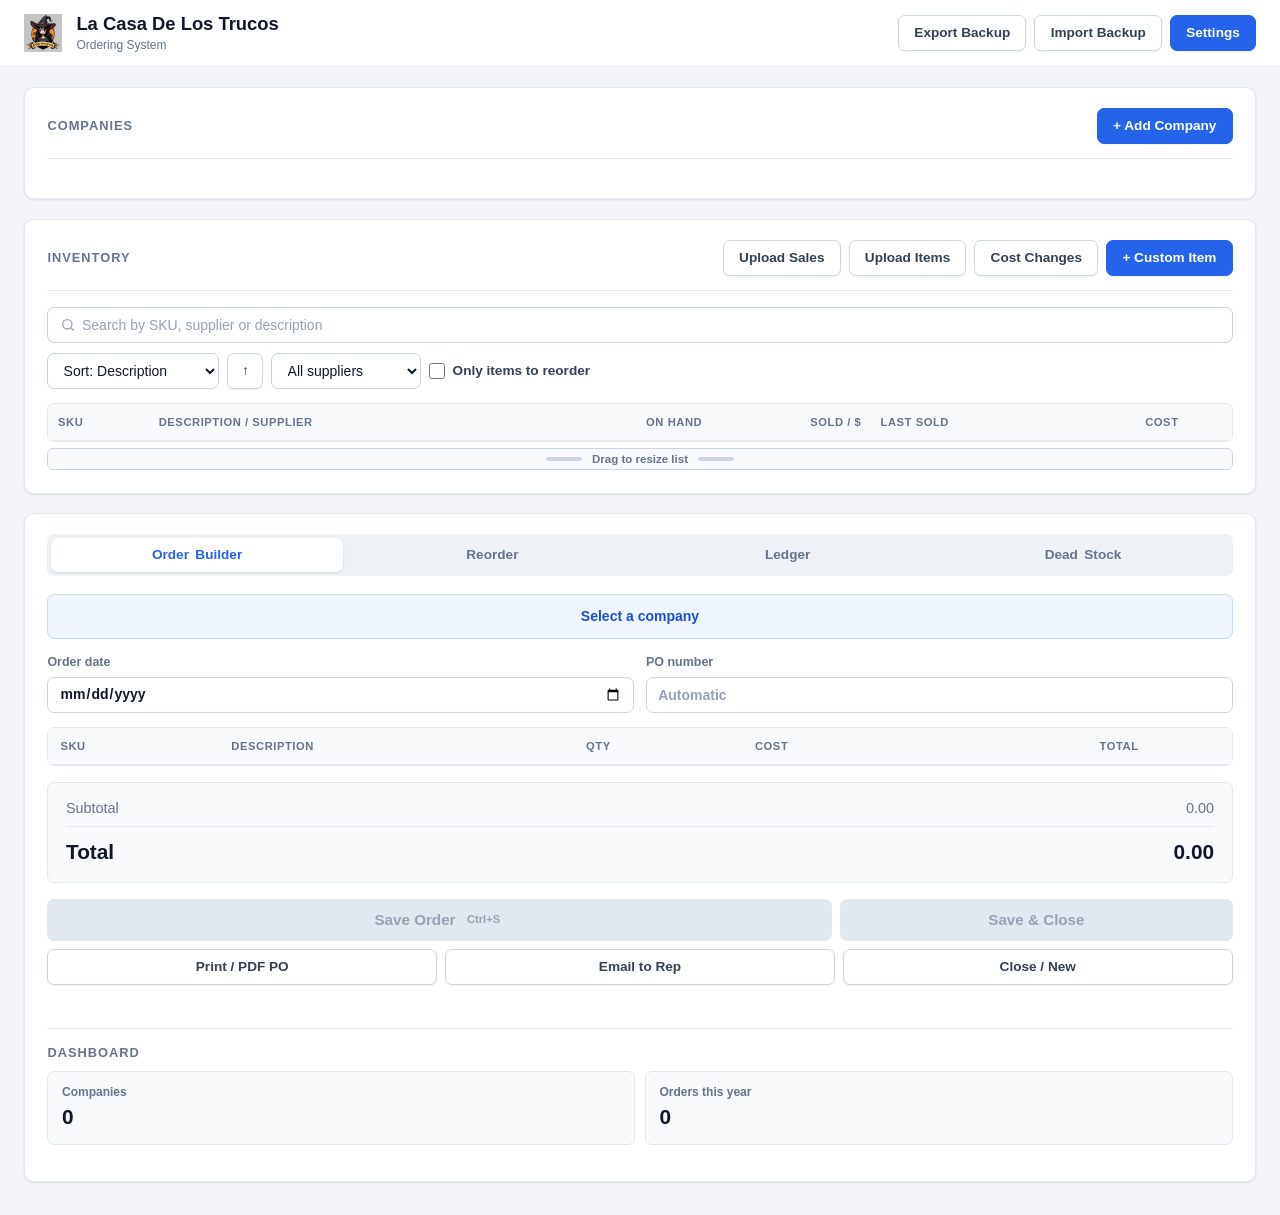
==== index.html @ 97344136 "Add files via upload" ====
<!DOCTYPE html>
<html lang="en">
<head>
    <meta charset="UTF-8">
    <meta name="viewport" content="width=device-width, initial-scale=1.0">
    <title>Ordering System · La Casa De Los Trucos</title>
    <link rel="stylesheet" href="styles.css?v=2026-11-11j">
</head>
<body>
    <div id="toast"></div>

    <header>
        <div class="header-content">
            <img src="logo.png" alt="" class="app-logo" onerror="this.style.display='none'">
            <div class="header-title">
                <h1>La Casa De Los Trucos</h1>
                <small>Ordering System</small>
            </div>
            <div class="backup-actions">
                <button onclick="exportBackup()" title="Save companies and orders to a file">Export Backup</button>
                <button onclick="document.getElementById('backup-upload').click()" title="Load a backup file from another computer">Import Backup</button>
                <button onclick="showSettingsModal()" class="btn-primary" title="Autosave, store info and data">Settings</button>
                <input type="file" id="backup-upload" accept=".json,application/json" class="hidden" onchange="handleBackupFile(event)">
            </div>
        </div>
    </header>

    <!-- Overdue / due-soon invoices -->
    <div id="invoice-alerts" class="hidden"></div>

    <main>
        <!-- ================= COMPANIES ================= -->
        <section class="panel" id="companies-panel">
            <div class="panel-header">
                <h2>Companies</h2>
                <div class="toolbar">
                    <button onclick="showCompanyModal()" class="btn-add">+ Add Company</button>
                </div>
            </div>
            <div id="companies-list"></div>
            <div id="company-details" class="hidden">
                <div id="company-info"></div>
            </div>
        </section>

        <!-- ================= INVENTORY ================= -->
        <section class="panel" id="inventory-panel">
            <div class="panel-header">
                <h2>Inventory</h2>
                <div class="toolbar">
                    <button onclick="document.getElementById('csv-upload-sales').click()" title="Load this year's sales file (2026.csv)">Upload Sales</button>
                    <button onclick="document.getElementById('csv-upload-items').click()" title="Load the full item list (items.csv)">Upload Items</button>
                    <button onclick="showCostChanges()" title="Items whose cost went up at the last Upload Items">Cost Changes</button>
                    <button onclick="showCustomItemModal()" class="btn-add">+ Custom Item</button>
                </div>
            </div>
            <input type="file" id="csv-upload-sales" accept=".csv" class="hidden" onchange="handleCSVUpload(event)">
            <input type="file" id="csv-upload-items" accept=".csv" class="hidden" onchange="handleCSVUpload(event)">

            <input type="text" id="search" placeholder="Search by SKU, supplier or description" oninput="filterItems()">
            <div class="toolbar-row">
                <select id="sort" onchange="sortItems()" title="Sort by">
                    <option value="description">Sort: Description</option>
                    <option value="supplier">Sort: Supplier</option>
                    <option value="sku">Sort: SKU</option>
                    <option value="onHand">Sort: On Hand</option>
                    <option value="qtySold">Sort: Qty Sold</option>
                    <option value="sales">Sort: Sales</option>
                    <option value="lastSold">Sort: Last Sold</option>
                    <option value="cost">Sort: Cost</option>
                    <option value="reorder">Sort: Reorder Qty</option>
                </select>
                <button onclick="toggleSort()" id="sort-btn" title="Change sort direction">↑</button>
                <select id="inv-supplier-filter" onchange="filterItems(true)" class="inline-select" title="Show one supplier only">
                    <option value="">All suppliers</option>
                </select>
                <label class="check-label">
                    <input type="checkbox" id="reorder-only" onchange="filterItems(true)">
                    Only items to reorder <span id="reorder-count"></span>
                </label>
            </div>

            <div class="scrollable-table">
                <table id="inventory-table">
                    <thead>
                        <tr>
                            <th>SKU</th>
                            <th>Description / Supplier</th>
                            <th>On Hand</th>
                            <th title="Quantity sold this year, with sales dollars below">Sold / $</th>
                            <th>Last Sold</th>
                            <th>Cost</th>
                            <th></th>
                        </tr>
                    </thead>
                    <tbody id="inventory-body"></tbody>
                </table>
            </div>
            <!-- Drag to make the item list taller or shorter -->
            <div id="inv-resizer" class="v-resizer" role="separator" aria-orientation="horizontal"
                 title="Drag to make the list taller or shorter · double-click to reset"><span class="grip"></span><span class="label">Drag to resize list</span><span class="grip"></span></div>
        </section>

        <!-- Drag this bar to make Inventory or the Order Builder wider -->
        <div id="panel-splitter" class="splitter" title="Drag to resize · double-click to reset" role="separator" aria-orientation="vertical"></div>

        <!-- ================= ORDERS ================= -->
        <section class="panel" id="order-panel">
            <div class="tabs">
                <button onclick="switchTab('builder')" class="tab active" id="tab-builder"><span class="hide-compact">Order </span>Builder</button>
                <button onclick="switchTab('reorder')" class="tab" id="tab-reorder">Reorder</button>
                <button onclick="switchTab('ledger')" class="tab" id="tab-ledger">Ledger</button>
                <button onclick="switchTab('dead')" class="tab" id="tab-dead">Dead<span class="hide-compact"> Stock</span></button>
            </div>

            <!-- Order Builder -->
            <div id="builder-content" class="tab-content">
                <div id="draft-banner" class="draft-banner hidden"></div>
                <div id="order-company">Select a company</div>
                <div class="order-meta-row">
                    <label>Order date
                        <input type="date" id="order-date">
                    </label>
                    <label>PO number
                        <input type="text" id="order-po" placeholder="Automatic">
                    </label>
                </div>
                <div class="scrollable-table">
                    <table>
                        <thead>
                            <tr>
                                <th class="sortable" data-sort="sku" onclick="sortOrderItems('sku')" title="Sort by SKU">SKU</th>
                                <th class="sortable" data-sort="description" onclick="sortOrderItems('description')" title="Sort by description">Description</th>
                                <th class="sortable" data-sort="qty" onclick="sortOrderItems('qty')" title="Sort by quantity">Qty</th>
                                <th class="sortable" data-sort="cost" onclick="sortOrderItems('cost')" title="Sort by cost">Cost</th>
                                <th class="sortable num" data-sort="lineTotal" onclick="sortOrderItems('lineTotal')" title="Sort by line total">Total</th>
                                <th></th>
                            </tr>
                        </thead>
                        <tbody id="order-body"></tbody>
                    </table>
                </div>
                <div class="totals">
                    <div>Subtotal <span id="subtotal">0.00</span></div>
                    <div class="total">Total <span id="total">0.00</span></div>
                </div>
                <div id="order-thresholds"></div>
                <div class="save-row">
                    <button onclick="saveOrder(false)" id="save-btn" disabled title="Save and keep working on this order (Ctrl+S)">Save Order <kbd>Ctrl+S</kbd></button>
                    <button onclick="saveOrder(true)" id="save-close-btn" class="btn-save-close" disabled title="Save, then clear the builder for a new order (Ctrl+Shift+S)">Save &amp; Close</button>
                </div>
                <div class="builder-actions">
                    <button onclick="printBuilderPO()">Print / PDF PO</button>
                    <button onclick="emailBuilderPO()">Email to Rep</button>
                    <button onclick="clearOrder()" title="Close this order without saving changes and start a new one">Close / New</button>
                </div>
                <div id="autosave-status" class="autosave-status"></div>
            </div>

            <!-- Reorder suggestions -->
            <div id="reorder-content" class="tab-content hidden">
                <div class="reorder-controls">
                    <label>Supplier
                        <select id="reorder-supplier" onchange="onReorderSupplierChange()"></select>
                    </label>
                    <label>Sold at least
                        <input type="number" id="reorder-min-sold" value="2" min="1" onchange="onReorderSettingsChange()">
                    </label>
                    <label>Restock to
                        <select id="reorder-plan" onchange="onReorderSettingsChange()">
                            <option value="50">50% of this year's sales</option>
                            <option value="75">75% of this year's sales</option>
                            <option value="100" selected>100% of this year's sales</option>
                            <option value="125">125% of this year's sales</option>
                            <option value="150">150% of this year's sales</option>
                        </select>
                    </label>
                </div>
                <div id="reorder-link-note" class="reorder-note"></div>
                <div id="reorder-summary" class="reorder-summary"></div>
                <div class="scrollable-table">
                    <table>
                        <thead>
                            <tr>
                                <th></th>
                                <th>SKU</th>
                                <th>Description</th>
                                <th class="num">Sold</th>
                                <th class="num">On Hand</th>
                                <th class="num">On Order</th>
                                <th>Order Qty</th>
                            </tr>
                        </thead>
                        <tbody id="reorder-body"></tbody>
                    </table>
                </div>
                <div class="tab-footer">
                    <button onclick="addReorderToOrder()" class="btn-add">Add Checked to Order</button>
                    <button onclick="reorderSelectAll(true)">Check All</button>
                    <button onclick="reorderSelectAll(false)">Uncheck All</button>
                </div>
            </div>

            <!-- Ledger -->
            <div id="ledger-content" class="tab-content hidden">
                <div class="ledger-head">
                    <h3>All Orders: <span id="ledger-total-amount">$0.00</span></h3>
                    <div class="ledger-filters">
                        <select id="ledger-status-filter" onchange="renderOrdersLedger()">
                            <option value="all">All orders</option>
                            <option value="open">Not fully received</option>
                            <option value="received">Received</option>
                        </select>
                        <select id="ledger-year-filter" onchange="renderOrdersLedger()"></select>
                    </div>
                </div>
                <div class="scrollable-table" id="orders-list"></div>
            </div>

            <!-- Dead stock -->
            <div id="dead-content" class="tab-content hidden">
                <div class="reorder-controls">
                    <label>Not sold in
                        <select id="dead-years" onchange="renderDeadStock()">
                            <option value="1">1 year or more</option>
                            <option value="2" selected>2 years or more</option>
                            <option value="3">3 years or more</option>
                            <option value="5">5 years or more</option>
                        </select>
                    </label>
                    <label>Supplier
                        <select id="dead-supplier" onchange="renderDeadStock()"><option value="">All suppliers</option></select>
                    </label>
                </div>
                <label class="check-label" style="margin-bottom:0.5rem;">
                    <input type="checkbox" id="dead-never" onchange="renderDeadStock()">
                    Include items with no sale date in the POS
                </label>
                <div id="dead-summary" class="reorder-summary"></div>
                <div class="scrollable-table">
                    <table>
                        <thead><tr><th>SKU</th><th>Description</th><th class="num">On Hand</th><th>Last Sold</th><th class="num">Cost</th><th class="num">Value</th></tr></thead>
                        <tbody id="dead-body"></tbody>
                    </table>
                </div>
                <div class="tab-footer">
                    <button onclick="downloadDeadStock()">Download Excel List</button>
                </div>
            </div>

            <!-- Dashboard -->
            <div class="stats">
                <h3>Dashboard</h3>
                <div class="stat-grid">
                    <div class="stat"><span>Companies</span><strong id="stat-companies">0</strong></div>
                    <div class="stat"><span>Orders this year</span><strong id="stat-orders">0</strong></div>
                </div>
                <div id="top-suppliers"></div>
            </div>
        </section>
    </main>

    <!-- r1 / small screens: one section at a time, chosen here -->
    <nav id="compact-nav" aria-label="Sections">
        <button data-view="companies" onclick="setCompactView('companies')">Companies</button>
        <button data-view="inventory" onclick="setCompactView('inventory')">Items</button>
        <button data-view="orders" onclick="setCompactView('orders')">Order<span id="compact-order-count"></span></button>
        <button data-view="more" onclick="showSettingsModal()">More</button>
    </nav>

    <!-- ================= POP-UP WINDOWS ================= -->

    <!-- Settings -->
    <div id="settings-modal" class="modal">
        <div class="modal-content">
            <h2>Settings</h2>
            <div class="tabs settings-tabs">
                <button class="tab active" id="stab-general" onclick="switchSettingsTab('general')">General</button>
                <button class="tab" id="stab-store" onclick="switchSettingsTab('store')">Store Info</button>
                <button class="tab" id="stab-data" onclick="switchSettingsTab('data')">Data</button>
            </div>

            <div id="spane-general" class="settings-pane">
                <div class="settings-row">
                    <div class="label">
                        <strong>Screen layout</strong>
                        <span>Compact shows one section at a time for small screens like the rabbit r1. Automatic switches by itself.</span>
                    </div>
                    <select id="set-layout">
                        <option value="auto">Automatic</option>
                        <option value="desktop">Desktop</option>
                        <option value="compact">r1 compact</option>
                    </select>
                </div>
                <div class="settings-row">
                    <div class="label">
                        <strong>Autosave open orders</strong>
                        <span>Saves a draft of the order in the Order Builder so it can be restored if the program closes.</span>
                    </div>
                    <label class="switch">
                        <input type="checkbox" id="set-autosave" onchange="onAutosaveToggle()">
                        <span class="slider"></span>
                    </label>
                </div>
                <div class="settings-row">
                    <div class="label">
                        <strong>Autosave every</strong>
                        <span>How often the draft is saved while an order is open.</span>
                    </div>
                    <select id="set-autosave-minutes">
                        <option value="1">1 minute</option>
                        <option value="2">2 minutes</option>
                        <option value="5">5 minutes</option>
                        <option value="10">10 minutes</option>
                        <option value="15">15 minutes</option>
                        <option value="30">30 minutes</option>
                    </select>
                </div>
            </div>

            <div id="spane-store" class="settings-pane hidden">
                <p class="record-meta">Printed at the top of your purchase orders.</p>
                <label class="field-label">Store name</label>
                <input type="text" id="st-name" placeholder="Store name">
                <label class="field-label">Address</label>
                <textarea id="st-address" placeholder="One line per row"></textarea>
                <div class="form-grid-2">
                    <div>
                        <label class="field-label">Phone</label>
                        <input type="tel" id="st-phone">
                    </div>
                    <div>
                        <label class="field-label">Email</label>
                        <input type="email" id="st-email">
                    </div>
                </div>
                <label class="field-label">Website</label>
                <input type="text" id="st-website" placeholder="www.example.com">
                <div class="form-grid-2">
                    <div>
                        <label class="field-label">Ordering group</label>
                        <input type="text" id="st-orderingGroup" placeholder="Buying group / member #">
                    </div>
                    <div>
                        <label class="field-label">Tax ID</label>
                        <input type="text" id="st-taxId" placeholder="Resale / EIN number">
                    </div>
                </div>
                <label class="field-label">Memo line</label>
                <textarea id="st-memo" placeholder="Printed at the bottom of every PO, e.g. shipping or billing instructions"></textarea>
                <label class="field-label">Ship-to address (if different)</label>
                <textarea id="st-shipTo" placeholder="Leave empty to use the address above"></textarea>
            </div>

            <div id="spane-data" class="settings-pane hidden">
                <div class="settings-row">
                    <div class="label">
                        <strong>Backup</strong>
                        <span>Move companies and orders to another computer, or keep a safe copy.</span>
                    </div>
                    <div style="display:flex;gap:0.5rem;">
                        <button onclick="exportBackup()">Export</button>
                        <button onclick="document.getElementById('backup-upload').click()">Import</button>
                    </div>
                </div>
                <div class="settings-row">
                    <div class="label">
                        <strong>Load backup from website</strong>
                        <span>Reads backup.json from the same folder as this page. Useful on the r1, which can't pick files.</span>
                    </div>
                    <button onclick="loadBackupFromSite()">Load</button>
                </div>
                <div class="danger-zone">
                    <div class="settings-row">
                        <div class="label">
                            <strong>Reset inventory</strong>
                            <span>Deletes all items so you can load fresh files. Companies and orders are kept.</span>
                        </div>
                        <button onclick="closeModal('settings-modal'); clearInventory();" class="btn-danger">Reset Inventory</button>
                    </div>
                </div>
            </div>

            <div class="modal-footer">
                <button onclick="closeModal('settings-modal')">Cancel</button>
                <button onclick="saveSettings()" class="btn-add">Save Settings</button>
            </div>
        </div>
    </div>

    <!-- Company -->
    <div id="company-modal" class="modal">
        <div class="modal-content">
            <h2>Company</h2>
            <div class="form-grid-2">
                <div>
                    <label class="field-label">Company name *</label>
                    <input type="text" id="c-name" required>
                </div>
                <div>
                    <label class="field-label">Customer number *</label>
                    <input type="text" id="c-number" required>
                </div>
            </div>
            <label class="field-label">Address</label>
            <input type="text" id="c-address">
            <div class="form-grid-2">
                <div>
                    <label class="field-label">Representative</label>
                    <input type="text" id="c-rep">
                </div>
                <div>
                    <label class="field-label">Phone</label>
                    <input type="tel" id="c-phone">
                </div>
            </div>
            <label class="field-label">Email</label>
            <input type="email" id="c-email">
            <label class="field-label">Notes</label>
            <textarea id="c-notes"></textarea>
            <div class="form-grid">
                <label>Payment terms
                    <select id="c-terms" onchange="onTermsSelectChange()">
                        <option value="">Not set</option>
                        <option value="0">Due on receipt</option>
                        <option value="10">Net 10</option>
                        <option value="15">Net 15</option>
                        <option value="30">Net 30</option>
                        <option value="45">Net 45</option>
                        <option value="60">Net 60</option>
                        <option value="90">Net 90</option>
                        <option value="custom">Other (days)</option>
                    </select>
                    <input type="number" id="c-terms-custom" class="hidden" min="0" placeholder="Days">
                </label>
                <label>Minimum order ($)
                    <input type="number" id="c-min-order" min="0" step="0.01" placeholder="None">
                </label>
                <label>Free shipping at ($)
                    <input type="number" id="c-free-freight" min="0" step="0.01" placeholder="None">
                </label>
            </div>
            <div class="modal-footer">
                <button onclick="closeModal('company-modal')">Cancel</button>
                <button onclick="saveCompany()" class="btn-add">Save Company</button>
            </div>
        </div>
    </div>

    <!-- Add item to order -->
    <div id="item-modal" class="modal">
        <div class="modal-content small">
            <h2>Add to Order</h2>
            <div id="item-info"></div>
            <label class="field-label">Quantity</label>
            <input type="number" id="item-qty" value="1" min="1"
                   oninput="updateItemModalButtons()"
                   onkeydown="if (event.key === 'Enter') { event.preventDefault(); addItemToOrder('add'); }">
            <div id="item-pack-hint" class="field-hint pack-warn hidden"></div>
            <div class="modal-footer">
                <button onclick="closeModal('item-modal')">Cancel</button>
                <button onclick="addItemToOrder('set')" id="item-set-btn" class="hidden">Change qty</button>
                <button onclick="addItemToOrder('add')" id="item-add-btn" class="btn-add">Add</button>
            </div>
        </div>
    </div>

    <!-- Custom / edit item -->
    <div id="custom-modal" class="modal">
        <div class="modal-content">
            <h2>Custom Item</h2>
            <div class="form-grid-2">
                <div>
                    <label class="field-label">SKU *</label>
                    <input type="text" id="ci-sku" required>
                </div>
                <div>
                    <label class="field-label">Supplier *</label>
                    <input type="text" id="ci-supplier" required>
                </div>
            </div>
            <label class="field-label">Description *</label>
            <input type="text" id="ci-desc" required>
            <div class="form-grid">
                <label>On hand
                    <input type="number" id="ci-onhand" value="0">
                </label>
                <label>Cost *
                    <input type="number" id="ci-cost" step="0.01" required>
                </label>
                <label>Last sold
                    <input type="date" id="ci-date">
                </label>
            </div>
            <div class="modal-footer">
                <button onclick="closeModal('custom-modal')">Cancel</button>
                <button onclick="saveCustomItem()" class="btn-add">Save Item</button>
            </div>
        </div>
    </div>

    <!-- External order -->
    <div id="external-order-modal" class="modal">
        <div class="modal-content small">
            <h2 id="external-order-modal-title">Add External Order</h2>
            <label class="field-label">Order date *</label>
            <input type="date" id="eo-date" required>
            <label class="field-label">PO number *</label>
            <input type="text" id="eo-po" required>
            <label class="field-label">Amount *</label>
            <input type="number" id="eo-amount" step="0.01" required>
            <div class="modal-footer">
                <button onclick="closeModal('external-order-modal')">Cancel</button>
                <button onclick="saveExternalOrder()" class="btn-add">Save</button>
            </div>
        </div>
    </div>

    <!-- Invoice -->
    <div id="invoice-modal" class="modal">
        <div class="modal-content small">
            <h2 id="invoice-modal-title">Add Invoice</h2>
            <label class="field-label">Invoice number *</label>
            <input type="text" id="inv-number" required>
            <label class="field-label">Amount *</label>
            <input type="number" id="inv-amount" step="0.01" required>
            <label class="field-label">Due date</label>
            <input type="date" id="inv-due-date">
            <div id="inv-terms-hint" class="field-hint hidden"></div>
            <label class="field-label">Status</label>
            <select id="inv-status" onchange="onInvoiceStatusChange()">
                <option value="Outstanding">Outstanding</option>
                <option value="Paid">Paid</option>
            </select>
            <div class="form-grid-2">
                <div>
                    <label class="field-label">Date paid</label>
                    <input type="date" id="inv-paid-date" disabled>
                </div>
                <div>
                    <label class="field-label">Payment method</label>
                    <input type="text" id="inv-payment-method" placeholder="Check / Card / ACH" disabled>
                </div>
            </div>
            <div class="modal-footer">
                <button onclick="closeModal('invoice-modal')">Cancel</button>
                <button onclick="saveInvoice()" class="btn-add">Save Invoice</button>
            </div>
        </div>
    </div>

    <!-- Discrepancy -->
    <div id="discrepancy-modal" class="modal">
        <div class="modal-content small">
            <h2 id="discrepancy-modal-title">Add Discrepancy</h2>
            <label class="field-label">What was wrong? *</label>
            <textarea id="disc-desc"></textarea>
            <label class="field-label">Date</label>
            <input type="date" id="disc-date">
            <div class="modal-footer">
                <button onclick="closeModal('discrepancy-modal')">Cancel</button>
                <button onclick="saveDiscrepancy()" class="btn-add">Save</button>
            </div>
        </div>
    </div>

    <!-- Credit memo -->
    <div id="credit-modal" class="modal">
        <div class="modal-content small">
            <h2 id="credit-modal-title">Add Credit Memo</h2>
            <label class="field-label">Description *</label>
            <input type="text" id="cred-desc" required>
            <label class="field-label">Amount *</label>
            <input type="number" id="cred-amount" step="0.01" required>
            <label class="field-label">Date</label>
            <input type="date" id="cred-date">
            <div class="modal-footer">
                <button onclick="closeModal('credit-modal')">Cancel</button>
                <button onclick="saveCredit()" class="btn-add">Save</button>
            </div>
        </div>
    </div>

    <!-- Cost changes -->
    <div id="cost-modal" class="modal">
        <div class="modal-content wide">
            <h2>Cost Increases</h2>
            <div id="cost-summary" class="record-meta"></div>
            <div class="scrollable-table" style="max-height:420px;">
                <table>
                    <thead><tr><th>SKU</th><th>Description</th><th class="num">Old Cost</th><th class="num">New Cost</th><th class="num">Change</th></tr></thead>
                    <tbody id="cost-body"></tbody>
                </table>
            </div>
            <div class="modal-footer">
                <button onclick="downloadCostChanges()" class="footer-left">Download Excel List</button>
                <button onclick="closeModal('cost-modal')" class="btn-add">Close</button>
            </div>
        </div>
    </div>

    <!-- Receive order -->
    <div id="receive-modal" class="modal">
        <div class="modal-content wide">
            <h2>Receive Order</h2>
            <div id="receive-title" class="record-meta"></div>
            <p class="record-meta">Enter how many of each item arrived. Missing or extra items can be recorded as a discrepancy for this company.</p>
            <div class="scrollable-table" style="max-height:350px;">
                <table>
                    <thead><tr><th>SKU</th><th>Description</th><th class="num">Ordered</th><th>Received</th></tr></thead>
                    <tbody id="receive-body"></tbody>
                </table>
            </div>
            <label class="check-label" style="margin-top:0.6rem;">
                <input type="checkbox" id="receive-discrepancy" checked>
                Record missing or extra items as a discrepancy
            </label>
            <div class="modal-footer">
                <button onclick="receiveAllArrived()" class="footer-left">Everything Arrived</button>
                <button onclick="closeModal('receive-modal')">Cancel</button>
                <button onclick="saveReceiving()" class="btn-add">Save</button>
            </div>
        </div>
    </div>

    <!-- Import backup -->
    <div id="backup-modal" class="modal">
        <div class="modal-content">
            <h2>Import Backup</h2>
            <div id="backup-info" class="record-meta"></div>
            <p class="record-meta"><strong>Merge</strong> adds the companies, orders and invoices from the backup that this computer doesn't have yet. Nothing here is deleted.</p>
            <p class="record-meta"><strong>Replace</strong> deletes this computer's companies and orders and makes it an exact copy of the backup.</p>
            <div class="modal-footer">
                <button onclick="closeModal('backup-modal')" class="footer-left">Cancel</button>
                <button onclick="importBackup('replace')" class="btn-danger">Replace</button>
                <button onclick="importBackup('merge')" class="btn-add">Merge</button>
            </div>
        </div>
    </div>

    <script src="xlsx.full.min.js"></script>
    <script src="app.js?v=2026-11-11j"></script>
</body>
</html>
---- styles.css ----
/* =====================================================================
   La Casa De Los Trucos Ordering System
   One design system: every button, field, card and table uses the
   same sizes, colors and spacing defined here.
   ===================================================================== */

:root {
    /* Brand + status colors */
    --primary: #2563eb;
    --primary-dark: #1d4ed8;
    --primary-soft: #eff6ff;
    --primary-line: #bfdbfe;
    --success: #059669;
    --success-soft: #ecfdf5;
    --success-line: #a7f3d0;
    --warning: #b45309;
    --warning-soft: #fffbeb;
    --warning-line: #fcd34d;
    --danger: #dc2626;
    --danger-soft: #fef2f2;
    --danger-line: #fca5a5;

    /* Neutrals */
    --background: #f3f5f8;
    --surface: #ffffff;
    --surface-alt: #f8fafc;
    --border: #e2e8f0;
    --border-strong: #cbd5e1;
    --text-main: #0f172a;
    --text-body: #334155;
    --text-muted: #64748b;

    /* Sizes */
    --control-h: 36px;        /* every button, input and select */
    --control-h-sm: 28px;     /* small buttons inside lists and tables */
    --radius: 10px;
    --radius-sm: 7px;
    --gap: 1.25rem;
    --page-max: 2400px;       /* big monitors use their full width */

    --shadow-sm: 0 1px 2px rgba(15, 23, 42, 0.06);
    --shadow: 0 1px 3px rgba(15, 23, 42, 0.08), 0 1px 2px rgba(15, 23, 42, 0.04);
    --shadow-lg: 0 20px 40px -12px rgba(15, 23, 42, 0.35);
    --focus: 0 0 0 3px rgba(37, 99, 235, 0.18);
}

* { margin: 0; padding: 0; box-sizing: border-box; }

body {
    font-family: -apple-system, BlinkMacSystemFont, 'Segoe UI', Roboto, 'Helvetica Neue', Arial, sans-serif;
    font-size: 14px;
    line-height: 1.5;
    background: var(--background);
    color: var(--text-body);
    -webkit-font-smoothing: antialiased;
}

h1, h2, h3, h4 { color: var(--text-main); line-height: 1.3; }
h1 { font-size: 1.15rem; font-weight: 700; }
h2 { font-size: 0.8rem; font-weight: 700; text-transform: uppercase; letter-spacing: 0.08em; color: var(--text-muted); }
h3 { font-size: 1rem; font-weight: 650; }
h4 { font-size: 0.9rem; font-weight: 650; }
a { color: var(--primary); }

/* =====================================================================
   HEADER
   ===================================================================== */
header {
    background: var(--surface);
    border-bottom: 1px solid var(--border);
    position: sticky;
    top: 0;
    z-index: 100;
}
.header-content {
    display: flex;
    align-items: center;
    gap: 0.9rem;
    max-width: var(--page-max);
    margin: 0 auto;
    padding: 0.75rem 1.5rem;
}
.app-logo { height: 38px; width: auto; }
.header-title { display: flex; flex-direction: column; }
.header-title small { font-size: 0.75rem; color: var(--text-muted); font-weight: 500; }
.backup-actions { margin-left: auto; display: flex; gap: 0.5rem; flex-wrap: wrap; justify-content: flex-end; }

/* =====================================================================
   PAGE LAYOUT
   ===================================================================== */
main {
    display: grid;
    grid-template-columns: minmax(0, 1fr);
    gap: var(--gap);
    padding: var(--gap) 1.5rem 2rem;
    max-width: var(--page-max);
    margin: 0 auto;
}
/* Drag handle between Inventory and Orders (only when they sit side by side) */
.splitter { display: none; }
@media (min-width: 1360px) {
    /* minmax(0, ...) stops wide tables from pushing the page off-screen.
       The middle column is the drag handle, which also replaces the gap. */
    main {
        grid-template-columns: minmax(0, var(--inv-col, 52fr)) 14px minmax(0, var(--ord-col, 48fr));
        column-gap: 0;
    }
    #companies-panel { grid-column: 1 / -1; }
    .splitter {
        display: block;
        position: relative;
        cursor: col-resize;
        touch-action: none;
    }
    .splitter::before {
        content: '';
        position: absolute;
        top: 0; bottom: 0; left: 50%;
        width: 4px;
        transform: translateX(-50%);
        border-radius: 99px;
        background: transparent;
        transition: background-color 0.15s;
    }
    .splitter::after {
        content: '';
        position: absolute;
        top: 80px; left: 50%;
        width: 4px; height: 44px;
        transform: translateX(-50%);
        border-radius: 99px;
        background: var(--border-strong);
    }
    .splitter:hover::before, body.resizing .splitter::before { background: var(--primary-line); }
    .splitter:hover::after, body.resizing .splitter::after { background: var(--primary); }
    body.resizing { cursor: col-resize; user-select: none; }
}

/* =====================================================================
   PANELS (cards)
   ===================================================================== */
.panel {
    background: var(--surface);
    border: 1px solid var(--border);
    border-radius: var(--radius);
    box-shadow: var(--shadow);
    padding: 1.25rem 1.4rem 1.4rem;
    min-width: 0;
}
.panel-header {
    display: flex;
    align-items: center;
    justify-content: space-between;
    flex-wrap: wrap;
    gap: 0.75rem 1rem;
    margin-bottom: 1rem;
    padding-bottom: 0.9rem;
    border-bottom: 1px solid var(--border);
}
/* The button group moves below the title as one block when space runs out */
.toolbar {
    display: flex;
    flex-wrap: wrap;
    gap: 0.5rem;
    justify-content: flex-end;
    flex: 1 1 auto;
}
/* In a narrow panel the buttons share the row evenly instead of wrapping unevenly */
@container (max-width: 520px) {
    .toolbar { justify-content: stretch; }
    .toolbar > button { flex: 1 1 calc(50% - 0.5rem); }
}
.panel { container-type: inline-size; }
.toolbar-row {
    display: flex;
    flex-wrap: wrap;
    align-items: center;
    gap: 0.5rem;
    margin-bottom: 0.9rem;
}
.toolbar-row > * { margin: 0; }

/* =====================================================================
   BUTTONS: one height, one radius, five looks
   ===================================================================== */
button {
    height: var(--control-h);
    padding: 0 0.95rem;
    border-radius: var(--radius-sm);
    font: inherit;
    font-size: 0.85rem;
    font-weight: 600;
    line-height: 1;
    white-space: nowrap;
    cursor: pointer;
    display: inline-flex;
    align-items: center;
    justify-content: center;
    gap: 0.4rem;
    transition: background-color 0.15s, border-color 0.15s, color 0.15s, box-shadow 0.15s;
    /* Default look = secondary (white with a border) */
    background: var(--surface);
    color: var(--text-body);
    border: 1px solid var(--border-strong);
    box-shadow: var(--shadow-sm);
}
button:hover { background: var(--surface-alt); border-color: #94a3b8; color: var(--text-main); }
button:focus-visible { outline: none; box-shadow: var(--focus); }
button:disabled, button:disabled:hover {
    background: #e2e8f0; color: #94a3b8; border-color: #e2e8f0; cursor: not-allowed; box-shadow: none;
}
button svg { width: 15px; height: 15px; flex: none; }

/* Primary: the main action */
.btn-add, .btn-primary, #save-btn {
    background: var(--primary);
    border-color: var(--primary);
    color: #fff;
}
.btn-add:hover, .btn-primary:hover, #save-btn:hover:not(:disabled) {
    background: var(--primary-dark);
    border-color: var(--primary-dark);
    color: #fff;
}

/* Secondary looks (kept as separate names so older code keeps working) */
.btn-close, .btn-secondary, .btn-export, .btn-edit, .btn-receive { /* uses the default look */ }
.btn-edit { color: var(--primary); }
.btn-receive { color: #0f766e; }
.btn-export { color: var(--success); }

/* Danger: delete / reset */
.btn-delete, .btn-danger {
    color: var(--danger);
    border-color: var(--danger-line);
}
.btn-delete:hover, .btn-danger:hover {
    background: var(--danger-soft);
    border-color: var(--danger);
    color: var(--danger);
}
.btn-danger-solid { background: var(--danger); border-color: var(--danger); color: #fff; }
.btn-danger-solid:hover { background: #b91c1c; border-color: #b91c1c; color: #fff; }

/* Small buttons inside lists, cards and table rows */
.record-actions button,
.order-actions button,
.company-actions button,
.alert-actions button,
.draft-actions button,
.row-actions button,
.section-head button,
td button,
.btn-sm {
    height: var(--control-h-sm);
    padding: 0 0.65rem;
    font-size: 0.78rem;
    border-radius: 6px;
}
.btn-icon { width: var(--control-h-sm); padding: 0 !important; }

/* =====================================================================
   FORM FIELDS: same height as the buttons
   ===================================================================== */
input, select, textarea {
    width: 100%;
    height: var(--control-h);
    padding: 0 0.7rem;
    border: 1px solid var(--border-strong);
    border-radius: var(--radius-sm);
    background: var(--surface);
    color: var(--text-main);
    font: inherit;
    font-size: 0.875rem;
    margin-bottom: 0.75rem;
    transition: border-color 0.15s, box-shadow 0.15s;
}
textarea { height: auto; min-height: 76px; padding: 0.55rem 0.7rem; resize: vertical; }
select { padding-right: 1.8rem; cursor: pointer; }
input:focus, select:focus, textarea:focus { outline: none; border-color: var(--primary); box-shadow: var(--focus); }
input:disabled, select:disabled, textarea:disabled { background: var(--surface-alt); color: var(--text-muted); }
input[type="checkbox"] { width: 16px; height: 16px; margin: 0; accent-color: var(--primary); cursor: pointer; box-shadow: none; }
input::placeholder, textarea::placeholder { color: #94a3b8; }

.inline-select, #sort { width: auto; min-width: 150px; max-width: 240px; margin: 0; }
#search { margin-bottom: 0.6rem; padding-left: 2.1rem;
    background: var(--surface) url("data:image/svg+xml,%3Csvg xmlns='http://www.w3.org/2000/svg' width='16' height='16' fill='none' stroke='%2394a3b8' stroke-width='2' stroke-linecap='round' viewBox='0 0 24 24'%3E%3Ccircle cx='11' cy='11' r='7'/%3E%3Cpath d='m20 20-3.5-3.5'/%3E%3C/svg%3E") no-repeat 0.7rem center; }
#sort-btn { width: var(--control-h); padding: 0; }

.field-label, .form-grid label, .reorder-controls label, .settings-field > label {
    display: block;
    font-size: 0.78rem;
    font-weight: 600;
    color: var(--text-muted);
}
.form-grid input, .form-grid select, .reorder-controls input, .reorder-controls select { margin-top: 0.3rem; }
.form-grid { display: grid; grid-template-columns: repeat(auto-fit, minmax(150px, 1fr)); gap: 0 0.75rem; }
.form-grid-2 { display: grid; grid-template-columns: 1fr 1fr; gap: 0 0.75rem; }
.field-hint { font-size: 0.78rem; color: var(--text-muted); margin: -0.45rem 0 0.75rem; }
.check-label, .reorder-only-label {
    display: inline-flex;
    align-items: center;
    gap: 0.45rem;
    font-size: 0.85rem;
    font-weight: 600;
    color: var(--text-body);
    cursor: pointer;
    height: var(--control-h);
    margin: 0;
}
#reorder-count { color: var(--text-muted); font-weight: 500; }

/* =====================================================================
   TABLES
   ===================================================================== */
.scrollable-table {
    overflow: auto;
    max-height: 460px;
    border: 1px solid var(--border);
    border-radius: var(--radius-sm);
    background: var(--surface);
}
table { width: 100%; border-collapse: collapse; font-size: 0.84rem; }
thead th {
    position: sticky;
    top: 0;
    z-index: 2;
    background: var(--surface-alt);
    padding: 0.6rem 0.75rem;
    text-align: left;
    font-size: 0.7rem;
    font-weight: 700;
    letter-spacing: 0.05em;
    text-transform: uppercase;
    color: var(--text-muted);
    border-bottom: 1px solid var(--border);
    white-space: nowrap;
}
td { padding: 0.6rem 0.75rem; border-bottom: 1px solid var(--border); color: var(--text-body); vertical-align: middle; }
tbody tr:last-child td { border-bottom: none; }
tbody tr:hover td { background: #f8fafc; cursor: pointer; }
td input[type="number"], td input[type="text"] { height: var(--control-h-sm); margin: 0; padding: 0 0.5rem; width: 76px; }
.r, td.num, th.num { text-align: right; font-variant-numeric: tabular-nums; }
.sub { display: block; font-size: 0.74rem; color: var(--text-muted); font-weight: 400; margin-top: 1px; }
.row-actions { display: flex; gap: 0.3rem; justify-content: flex-end; }

/* Inventory: numbers line up on the right */
#inventory-table td:nth-child(3), #inventory-table td:nth-child(4), #inventory-table td:nth-child(6),
#inventory-table th:nth-child(3), #inventory-table th:nth-child(4), #inventory-table th:nth-child(6) { text-align: right; font-variant-numeric: tabular-nums; white-space: nowrap; }
#inventory-table td:nth-child(5) { white-space: nowrap; }
#inventory-table td:last-child { padding-left: 0.3rem; padding-right: 0.5rem; }
#inventory-table td:nth-child(1) { font-variant-numeric: tabular-nums; color: var(--text-muted); font-size: 0.8rem; }
#inventory-table td:nth-child(2) { min-width: 110px; }
#inventory-table td:nth-child(1) { word-break: break-all; min-width: 96px; }
@media (min-width: 1700px) { #inventory-table td:nth-child(1) { word-break: normal; white-space: nowrap; } }
.btn-icon svg { width: 14px; height: 14px; }
#inventory-table td, #inventory-table th { padding-left: 0.6rem; padding-right: 0.6rem; }
.inventory-more td { background: var(--surface-alt) !important; text-align: center; color: var(--text-muted); cursor: default; }

/* Inventory list: starts taller on big monitors, and can be dragged taller/shorter */
#inventory-panel .scrollable-table { max-height: var(--inv-table-h, max(460px, calc(100vh - 330px))); }
.v-resizer {
    height: 22px;
    margin-top: 6px;
    display: flex; align-items: center; justify-content: center; gap: 0.6rem;
    cursor: row-resize;
    touch-action: none;
    user-select: none;
    background: var(--surface-alt);
    border: 1px solid var(--border-strong);
    border-radius: 6px;
    color: var(--text-muted);
    font-size: 0.72rem;
    font-weight: 600;
    transition: background-color 0.15s, border-color 0.15s, color 0.15s;
}
.v-resizer .grip { width: 36px; height: 4px; border-radius: 99px; background: var(--border-strong); transition: background-color 0.15s; }
.v-resizer:hover, body.resizing-v .v-resizer { background: var(--primary-soft); border-color: var(--primary); color: var(--primary); }
.v-resizer:hover .grip, body.resizing-v .v-resizer .grip { background: var(--primary); }
body.resizing-v { cursor: row-resize; user-select: none; }
body.compact .v-resizer { display: none; }
body.compact #inventory-panel .scrollable-table { max-height: none; }

/* Order builder: click a heading to sort */
th.sortable { cursor: pointer; user-select: none; }
th.sortable:hover { color: var(--primary); }
th.sortable.sorted { color: var(--primary); }
th.sortable::after { content: attr(data-arrow); margin-left: 4px; font-size: 0.6rem; }
th.sortable:not(.sorted):hover::after { content: '⇅'; opacity: 0.5; }

/* Order builder table: taller list so more lines show */
#builder-content .scrollable-table { max-height: max(460px, 58vh); }
#order-body td:nth-child(5) { text-align: right; font-weight: 600; font-variant-numeric: tabular-nums; }

/* Tags shown in tables */
.reorder-flag, .in-order-tag:not(:empty), .status-badge, .pill {
    display: inline-block;
    padding: 1px 8px;
    border-radius: 999px;
    font-size: 0.7rem;
    font-weight: 700;
    white-space: nowrap;
    vertical-align: 1px;
    margin-left: 0.35rem;
}
.reorder-flag { background: #fef3c7; color: #92400e; }
.reorder-flag.check { background: #fee2e2; color: #991b1b; }
.in-order-tag:not(:empty) { background: #dbeafe; color: #1e40af; }
.status-badge.placed { background: #fef3c7; color: #92400e; }
.status-badge.partial { background: #ffedd5; color: #9a3412; }
.status-badge.received { background: #d1fae5; color: #065f46; }
mark.search-hit { background: #fde047; color: inherit; padding: 0 1px; border-radius: 3px; }
td.up { color: var(--danger); font-weight: 600; }
.pack-warn { color: var(--warning) !important; font-weight: 600; }

/* =====================================================================
   COMPANIES
   ===================================================================== */
#companies-list {
    display: flex;
    flex-wrap: wrap;
    gap: 0.5rem;
    align-items: flex-start;
    max-height: 600px;
    overflow-y: auto;
}
.company-chip {
    height: 34px;
    display: inline-flex;
    align-items: center;
    padding: 0 0.95rem;
    border: 1px solid var(--border-strong);
    border-radius: 999px;
    background: var(--surface);
    font-weight: 600;
    font-size: 0.85rem;
    color: var(--text-body);
    cursor: pointer;
    transition: background-color 0.15s, border-color 0.15s, color 0.15s;
}
.company-chip:hover { background: var(--primary-soft); border-color: var(--primary); color: var(--primary-dark); }
#companies-list > .selected {
    flex-basis: 100%;
    padding: 1rem 1.1rem;
    border: 1px solid var(--primary-line);
    border-left: 4px solid var(--primary);
    border-radius: var(--radius-sm);
    background: var(--primary-soft);
}
.company-card-top { display: flex; justify-content: space-between; align-items: center; gap: 1rem; }
.company-name { font-weight: 700; font-size: 1.05rem; color: var(--text-main); }
.company-number {
    display: inline-block;
    margin: 0.3rem 0 0.4rem;
    padding: 1px 7px;
    font-family: ui-monospace, SFMono-Regular, Menlo, Consolas, monospace;
    font-size: 0.76rem;
    color: var(--text-muted);
    background: var(--surface);
    border: 1px solid var(--border);
    border-radius: 5px;
}
.company-total { font-size: 0.85rem; font-weight: 600; color: var(--success); }
.company-actions { display: flex; gap: 0.4rem; margin-top: 0.8rem; padding-top: 0.8rem; border-top: 1px dashed var(--primary-line); }

/* Company details */
#company-details { margin-top: 1.25rem; padding-top: 1.25rem; border-top: 1px solid var(--border); }
.details-head { display: flex; justify-content: space-between; align-items: center; margin-bottom: 0.9rem; }
.info-grid {
    display: grid;
    grid-template-columns: repeat(auto-fill, minmax(210px, 1fr));
    gap: 0.6rem 1.25rem;
    padding: 0.9rem 1rem;
    margin-bottom: 1.25rem;
    background: var(--surface-alt);
    border: 1px solid var(--border);
    border-radius: var(--radius-sm);
}
.info-grid .info-item > span { display: block; font-size: 0.72rem; font-weight: 700; text-transform: uppercase; letter-spacing: 0.05em; color: var(--text-muted); }
.info-grid .info-item div { color: var(--text-main); word-break: break-word; }
.info-grid .info-item.wide { grid-column: 1 / -1; }
.muted { color: #94a3b8; }
.detail-row { margin-bottom: 0.4rem; }
.detail-label { display: inline-block; min-width: 80px; font-weight: 600; color: var(--text-muted); }

.sections-grid { display: grid; grid-template-columns: repeat(auto-fit, minmax(320px, 1fr)); gap: 1rem; }
.section-box { border: 1px solid var(--border); border-radius: var(--radius-sm); padding: 0.85rem 0.95rem; min-width: 0; }
.section-head { display: flex; justify-content: space-between; align-items: center; gap: 0.5rem; margin-bottom: 0.7rem; }
.section-head h4 { font-size: 0.88rem; }
.section-head h4 small { font-weight: 500; color: var(--text-muted); }
.section-head .section-controls { display: flex; gap: 0.4rem; align-items: center; }
.section-head select { width: 82px; height: var(--control-h-sm); margin: 0; font-size: 0.8rem; padding: 0 0.4rem; }
.section-body { max-height: 330px; overflow-y: auto; }
.empty { color: var(--text-muted); font-size: 0.85rem; padding: 0.4rem 0; }

/* Record cards (orders, invoices, credits ...) */
.record-card {
    border: 1px solid var(--border);
    border-radius: var(--radius-sm);
    padding: 0.75rem 0.85rem;
    margin-bottom: 0.6rem;
    background: var(--surface);
    transition: border-color 0.15s;
}
.record-card:hover { border-color: var(--primary-line); }
.record-header { font-weight: 650; color: var(--text-main); font-size: 0.88rem; margin-bottom: 0.2rem; }
.record-meta { font-size: 0.8rem; color: var(--text-muted); margin-bottom: 0.6rem; line-height: 1.45; }
.record-actions, .order-actions { display: flex; flex-wrap: wrap; gap: 0.35rem; }
.clickable-status { cursor: pointer; text-decoration: underline; text-underline-offset: 2px; font-weight: 600; }

/* =====================================================================
   TABS
   ===================================================================== */
.tabs {
    display: flex;
    gap: 0.25rem;
    padding: 0.25rem;
    margin-bottom: 1.1rem;
    background: #eef1f5;
    border-radius: var(--radius-sm);
}
.tab {
    flex: 1;
    height: 34px;
    border: none;
    box-shadow: none;
    background: transparent;
    color: var(--text-muted);
    font-weight: 600;
}
.tab:hover { background: rgba(255, 255, 255, 0.6); color: var(--text-main); border: none; }
.tab.active { background: var(--surface); color: var(--primary); box-shadow: var(--shadow); }
.tab-content.hidden { display: none; }

/* =====================================================================
   ORDER BUILDER
   ===================================================================== */
#order-company {
    padding: 0.7rem 1rem;
    margin-bottom: 0.9rem;
    background: var(--primary-soft);
    border: 1px solid var(--primary-line);
    border-radius: var(--radius-sm);
    font-weight: 700;
    color: var(--primary-dark);
    text-align: center;
}
.order-meta-row { display: grid; grid-template-columns: 1fr 1fr; gap: 0.75rem; margin-bottom: 0.9rem; }
.order-meta-row label { display: block; font-size: 0.78rem; font-weight: 600; color: var(--text-muted); }
.order-meta-row input { margin: 0.3rem 0 0; width: 100% !important; }

.totals {
    margin: 1rem 0;
    padding: 0.9rem 1.1rem;
    background: var(--surface-alt);
    border: 1px solid var(--border);
    border-radius: var(--radius-sm);
}
.totals > div { display: flex; justify-content: space-between; font-size: 0.9rem; color: var(--text-muted); font-variant-numeric: tabular-nums; }
.totals .total { margin-top: 0.45rem; padding-top: 0.55rem; border-top: 1px solid var(--border); font-size: 1.3rem; font-weight: 700; color: var(--text-main); }

#order-thresholds { display: grid; gap: 0.5rem; margin-bottom: 1rem; }
#order-thresholds:empty { display: none; }
.threshold { padding: 0.6rem 0.85rem; border-radius: var(--radius-sm); font-size: 0.85rem; border: 1px solid; }
.threshold.warn { background: var(--danger-soft); border-color: var(--danger-line); color: #991b1b; }
.threshold.info { background: var(--primary-soft); border-color: var(--primary-line); color: #1e40af; }
.threshold.ok { background: var(--success-soft); border-color: var(--success-line); color: #065f46; }
.threshold .progress { height: 6px; margin-top: 0.45rem; background: #dbeafe; border-radius: 99px; overflow: hidden; }
.threshold .progress div { height: 100%; background: var(--primary); border-radius: 99px; }

.save-row { display: grid; grid-template-columns: 2fr 1fr; gap: 0.5rem; margin-bottom: 0.5rem; }
#save-btn, #save-close-btn { width: 100%; height: 42px; font-size: 0.95rem; }
/* FIX: a disabled Save button looked the same as an active one */
#save-btn:disabled, #save-btn:disabled:hover,
#save-close-btn:disabled, #save-close-btn:disabled:hover {
    background: #e2e8f0; border-color: #e2e8f0; color: #94a3b8; box-shadow: none; cursor: not-allowed;
}
.btn-save-close { color: var(--primary); border-color: var(--primary-line); }
.btn-save-close:hover:not(:disabled) { background: var(--primary-soft); border-color: var(--primary); color: var(--primary-dark); }
kbd { font: inherit; font-size: 0.7rem; font-weight: 600; padding: 1px 5px; border-radius: 4px; background: rgba(255,255,255,0.2); }
#save-btn:disabled kbd { background: transparent; }
#order-company { display: flex; justify-content: center; align-items: center; flex-wrap: wrap; gap: 0.5rem; }
.save-state { font-size: 0.75rem; font-weight: 600; padding: 2px 9px; border-radius: 999px; }
.save-state.saved { background: var(--success-soft); color: #065f46; border: 1px solid var(--success-line); }
.save-state.unsaved { background: var(--warning-soft); color: #92400e; border: 1px solid var(--warning-line); }
.builder-actions { display: grid; grid-template-columns: repeat(3, 1fr); gap: 0.5rem; }
.builder-actions button { width: 100%; }
.autosave-status { min-height: 1.2em; margin-top: 0.5rem; font-size: 0.78rem; color: var(--text-muted); text-align: right; }

.draft-banner {
    display: flex; justify-content: space-between; align-items: center; flex-wrap: wrap; gap: 0.75rem;
    padding: 0.75rem 0.9rem; margin-bottom: 0.9rem;
    background: var(--warning-soft); border: 1px solid var(--warning-line); border-radius: var(--radius-sm);
    color: #92400e; font-size: 0.85rem;
}
.draft-actions { display: flex; gap: 0.4rem; }

/* Reorder + Dead stock tabs */
.reorder-controls { display: grid; grid-template-columns: repeat(auto-fit, minmax(170px, 1fr)); gap: 0 0.75rem; }
.reorder-note { font-size: 0.78rem; color: var(--text-muted); margin: -0.25rem 0 0.6rem; }
.reorder-summary { font-size: 0.88rem; font-weight: 600; color: var(--text-main); margin-bottom: 0.7rem; }
.reorder-hint {
    margin-top: 0.7rem; padding: 0.6rem 0.8rem;
    background: var(--warning-soft); border: 1px solid var(--warning-line); border-radius: var(--radius-sm);
    color: #92400e; font-size: 0.85rem;
}
.reorder-hint span { font-size: 0.78rem; }
.tab-footer { display: flex; flex-wrap: wrap; gap: 0.5rem; margin-top: 0.9rem; }

/* Ledger */
.ledger-head { display: flex; justify-content: space-between; align-items: center; flex-wrap: wrap; gap: 0.6rem; margin-bottom: 0.9rem; }
.ledger-head h3 { font-size: 0.95rem; }
.ledger-head select { width: auto; margin: 0; }
.ledger-filters { display: flex; gap: 0.5rem; }
#ledger-total-amount { color: var(--success); }
#orders-list { padding: 0.6rem; background: var(--surface-alt); }
#orders-list > div {
    border: 1px solid var(--border);
    border-radius: var(--radius-sm);
    padding: 0.8rem 0.9rem;
    margin-bottom: 0.6rem;
    background: var(--surface);
}
#orders-list > div.external-order-row { border-left: 4px solid #94a3b8 !important; }
.order-header { display: flex; justify-content: space-between; gap: 0.75rem; margin-bottom: 0.2rem; }
.order-company { font-weight: 650; color: var(--text-main); }
.order-total { font-weight: 700; color: var(--text-main); font-variant-numeric: tabular-nums; }
.order-date { font-size: 0.8rem; color: var(--text-muted); }

/* Dashboard */
.stats { margin-top: 1.25rem; padding-top: 1rem; border-top: 1px solid var(--border); }
.stats h3 { font-size: 0.8rem; text-transform: uppercase; letter-spacing: 0.08em; color: var(--text-muted); margin-bottom: 0.6rem; }
.stat-grid { display: grid; grid-template-columns: 1fr 1fr; gap: 0.6rem; margin-bottom: 0.9rem; }
.stat { padding: 0.7rem 0.85rem; border: 1px solid var(--border); border-radius: var(--radius-sm); background: var(--surface-alt); }
.stat span { display: block; font-size: 0.75rem; color: var(--text-muted); font-weight: 600; }
.stat strong { font-size: 1.3rem; color: var(--text-main); font-variant-numeric: tabular-nums; }
#top-suppliers { display: block; }
.supplier-title { font-size: 0.78rem; font-weight: 700; color: var(--text-muted); margin-bottom: 0.3rem; }
.supplier-item { display: flex; justify-content: space-between; gap: 1rem; padding: 0.4rem 0; font-size: 0.85rem; border-bottom: 1px dashed var(--border); }
.supplier-item span:last-child { font-weight: 600; font-variant-numeric: tabular-nums; }

/* =====================================================================
   INVOICE ALERTS BANNER
   ===================================================================== */
#invoice-alerts { max-width: var(--page-max); margin: var(--gap) auto 0; padding: 0 1.5rem; }
#invoice-alerts .alert-summary {
    display: flex; justify-content: space-between; align-items: center; gap: 1rem;
    padding: 0.7rem 1rem;
    background: var(--warning-soft); border: 1px solid var(--warning-line); border-radius: var(--radius);
    color: #92400e; font-size: 0.88rem; cursor: pointer;
}
#invoice-alerts.has-overdue .alert-summary { background: var(--danger-soft); border-color: var(--danger-line); color: #991b1b; }
.alert-toggle { font-weight: 600; white-space: nowrap; }
.alert-list { background: var(--surface); border: 1px solid var(--border); border-top: none; border-radius: 0 0 var(--radius) var(--radius); }
.alert-row {
    display: grid; grid-template-columns: 1.5fr 1fr 0.8fr 1.6fr auto; gap: 0.75rem; align-items: center;
    padding: 0.55rem 1rem; border-bottom: 1px solid var(--border); font-size: 0.84rem;
}
.alert-row:last-child { border-bottom: none; }
.alert-row.overdue em { color: var(--danger); font-style: normal; font-weight: 600; }
.alert-company { font-weight: 600; color: var(--text-main); }
.alert-actions { display: flex; gap: 0.35rem; }

/* =====================================================================
   MODALS (pop-up windows)
   ===================================================================== */
.modal {
    display: none;
    position: fixed; inset: 0;
    z-index: 3000;
    align-items: center; justify-content: center;
    padding: 1rem;
    background: rgba(15, 23, 42, 0.55);
    backdrop-filter: blur(2px);
}
.modal.show { display: flex; }
.modal-content {
    width: 100%;
    max-width: 520px;
    max-height: 90vh;
    overflow-y: auto;
    padding: 1.4rem 1.5rem 1.25rem;
    background: var(--surface);
    border-radius: 14px;
    box-shadow: var(--shadow-lg);
}
.modal-content.small { max-width: 400px; }
.modal-content.wide { max-width: 760px; }
.modal-content h2 {
    font-size: 1.05rem; text-transform: none; letter-spacing: 0; color: var(--text-main);
    padding-bottom: 0.75rem; margin-bottom: 1rem; border-bottom: 1px solid var(--border);
}
.modal-footer {
    display: flex; justify-content: flex-end; flex-wrap: wrap; gap: 0.5rem;
    margin-top: 1.1rem; padding-top: 1rem; border-top: 1px solid var(--border);
}
.modal-footer .footer-left { margin-right: auto; }
.record-meta p, .modal-content p { margin-bottom: 0.6rem; }

.dup-warning {
    margin-bottom: 0.8rem; padding: 0.6rem 0.8rem;
    background: var(--danger-soft); border: 1px solid var(--danger-line); border-radius: var(--radius-sm); color: #991b1b;
}
.dup-warning span { display: block; font-size: 0.78rem; margin-top: 0.15rem; }
.pack-row {
    display: grid; grid-template-columns: auto 80px 1fr; align-items: center; gap: 0.6rem;
    margin-top: 0.9rem; padding: 0.6rem 0.75rem;
    background: var(--surface-alt); border: 1px solid var(--border); border-radius: var(--radius-sm);
    font-size: 0.8rem; font-weight: 600; color: var(--text-body);
}
.pack-row input { width: 80px; height: var(--control-h-sm); margin: 0; }
.pack-row span { font-weight: 400; font-size: 0.75rem; color: var(--text-muted); line-height: 1.35; }
#item-info { font-size: 0.88rem; line-height: 1.6; margin-bottom: 0.8rem; }
#item-modal #item-qty { margin-top: 0.2rem; }

/* Settings window */
.settings-tabs { margin-bottom: 1.1rem; }
.settings-pane.hidden { display: none; }
.settings-field { margin-bottom: 1rem; }
.settings-row { display: flex; align-items: center; justify-content: space-between; gap: 1rem; padding: 0.85rem 0; border-bottom: 1px solid var(--border); }
.settings-row:last-child { border-bottom: none; }
.settings-row .label strong { display: block; color: var(--text-main); font-size: 0.9rem; }
.settings-row .label span { display: block; color: var(--text-muted); font-size: 0.8rem; }
.settings-row select { width: 160px; margin: 0; }
.danger-zone { border: 1px solid var(--danger-line); background: var(--danger-soft); border-radius: var(--radius-sm); padding: 0.2rem 0.9rem; }

/* On/off switch */
.switch { position: relative; width: 44px; height: 24px; flex: none; }
.switch input { opacity: 0; width: 0; height: 0; position: absolute; }
.switch .slider { position: absolute; inset: 0; background: #cbd5e1; border-radius: 99px; cursor: pointer; transition: background 0.2s; }
.switch .slider::before { content: ''; position: absolute; width: 18px; height: 18px; left: 3px; top: 3px; background: #fff; border-radius: 50%; box-shadow: var(--shadow); transition: transform 0.2s; }
.switch input:checked + .slider { background: var(--primary); }
.switch input:checked + .slider::before { transform: translateX(20px); }
.switch input:focus-visible + .slider { box-shadow: var(--focus); }

/* =====================================================================
   TOASTS
   ===================================================================== */
#toast {
    position: fixed; top: 16px; right: 16px; z-index: 4000;
    display: none; max-width: 420px;
    padding: 0.75rem 1rem; border-radius: var(--radius-sm);
    color: #fff; font-weight: 600; font-size: 0.88rem;
    box-shadow: var(--shadow-lg);
}
#toast.show { display: block; animation: slideIn 0.25s ease; }
#toast.success { background: #047857; }
#toast.error { background: var(--danger); }
#toast.info { background: #1e40af; }
@keyframes slideIn { from { transform: translateY(-8px); opacity: 0; } to { transform: none; opacity: 1; } }

/* =====================================================================
   UTILITY
   ===================================================================== */
.hidden { display: none !important; }

/* =====================================================================
   SMALL SCREENS
   ===================================================================== */
@media (max-width: 760px) {
    .header-content { flex-wrap: wrap; padding: 0.7rem 1rem; }
    .backup-actions { margin-left: 0; width: 100%; justify-content: flex-start; }
    main { padding: 1rem; }
    #invoice-alerts { padding: 0 1rem; }
    .panel { padding: 1rem; }
    .builder-actions { grid-template-columns: 1fr; }
    .order-meta-row { grid-template-columns: 1fr; }
    .alert-row { grid-template-columns: 1fr 1fr; }
    .form-grid-2 { grid-template-columns: 1fr; }
}

/* =====================================================================
   PRINT
   ===================================================================== */
@media print {
    body * { visibility: hidden; }
    #order-panel, #order-panel * { visibility: visible; }
    #order-panel { position: absolute; left: 0; top: 0; width: 100%; box-shadow: none; border: none; }
    .no-print, .backup-actions, #invoice-alerts { display: none; }
}

/* =====================================================================
   COMPACT LAYOUT (rabbit r1: 240 x 282, and other very small screens)
   Turned on by Settings > Screen layout, or automatically on tiny screens.
   Nothing below affects the desktop layout.
   ===================================================================== */
#compact-nav { display: none; }

body.compact {
    font-size: 12px;
    --control-h: 32px;
    --control-h-sm: 28px;
    --radius: 8px;
    --radius-sm: 6px;
    padding-bottom: 44px;               /* room for the tab bar */
}
body.compact .hide-compact { display: none; }

/* Header: one slim row */
body.compact header { position: sticky; }
body.compact .header-content { flex-wrap: nowrap; gap: 0.4rem; padding: 0.35rem 0.5rem; }
body.compact .app-logo { height: 22px; }
body.compact .header-title small { display: none; }
body.compact h1 { font-size: 0.85rem; white-space: nowrap; overflow: hidden; text-overflow: ellipsis; }
body.compact .backup-actions { width: auto; margin-left: auto; }
body.compact .backup-actions button:not(.btn-primary) { display: none; }   /* backups live in More */
body.compact .backup-actions .btn-primary { height: 26px; padding: 0 0.6rem; font-size: 0.72rem; }

/* One section at a time */
body.compact main { display: block; padding: 0.4rem; }
body.compact .splitter { display: none !important; }
body.compact main > .panel { display: none; }
body.compact[data-view="companies"] #companies-panel,
body.compact[data-view="inventory"] #inventory-panel,
body.compact[data-view="orders"] #order-panel { display: block; }
body.compact .panel { padding: 0.5rem; border-radius: var(--radius); box-shadow: none; container-type: normal; }
body.compact .panel-header { padding-bottom: 0.4rem; margin-bottom: 0.5rem; gap: 0.4rem; }
body.compact h2 { font-size: 0.68rem; }
body.compact .toolbar { justify-content: stretch; gap: 0.3rem; }
body.compact .toolbar > button { flex: 1 1 calc(50% - 0.3rem); }

/* Bottom tab bar */
body.compact #compact-nav {
    display: grid;
    grid-template-columns: repeat(4, 1fr);
    position: fixed; left: 0; right: 0; bottom: 0;
    height: 44px;
    z-index: 2500;
    background: var(--surface);
    border-top: 1px solid var(--border);
}
body.compact #compact-nav button {
    height: 44px; border: none; border-radius: 0; box-shadow: none;
    background: transparent; color: var(--text-muted);
    font-size: 0.7rem; font-weight: 700; padding: 0 2px;
}
body.compact #compact-nav button.active { color: var(--primary); box-shadow: inset 0 3px 0 var(--primary); background: var(--primary-soft); }

/* Fields and buttons: still easy to tap */
body.compact button { font-size: 0.75rem; padding: 0 0.6rem; }
body.compact input, body.compact select, body.compact textarea { font-size: 0.8rem; margin-bottom: 0.45rem; padding: 0 0.5rem; }
body.compact textarea { min-height: 56px; padding: 0.4rem 0.5rem; }
body.compact .field-label, body.compact .form-grid label, body.compact .reorder-controls label { font-size: 0.68rem; }
body.compact .form-grid, body.compact .form-grid-2, body.compact .reorder-controls { grid-template-columns: 1fr; }

/* Invoice alert banner */
body.compact #invoice-alerts { margin: 0.4rem auto 0; padding: 0 0.4rem; }
body.compact #invoice-alerts .alert-summary { padding: 0.4rem 0.55rem; font-size: 0.72rem; border-radius: var(--radius-sm); }
body.compact .alert-row { grid-template-columns: 1fr; gap: 0.15rem; padding: 0.45rem 0.55rem; font-size: 0.72rem; }

/* Tables: the page itself scrolls, so the tables don't need their own scroll box */
body.compact .scrollable-table { max-height: none; overflow-x: auto; }
body.compact #builder-content .scrollable-table { max-height: none; }
body.compact table { font-size: 0.74rem; }
body.compact thead th { padding: 0.35rem 0.4rem; font-size: 0.6rem; }
body.compact td { padding: 0.4rem; }
body.compact td input[type="number"], body.compact td input[type="text"] { width: 48px; height: 28px; padding: 0 0.3rem; }

/* Inventory: description, on hand and cost only (tap a row for everything else) */
body.compact #search { height: 32px; margin-bottom: 0.4rem; }
body.compact .toolbar-row { gap: 0.3rem; margin-bottom: 0.4rem; }
body.compact #sort, body.compact #sort-btn { display: none; }
body.compact #inv-supplier-filter { flex: 1 1 100%; max-width: none; min-width: 0; }
body.compact .check-label { height: 26px; font-size: 0.72rem; }
body.compact #inventory-table th:nth-child(1), body.compact #inventory-table td:nth-child(1),
body.compact #inventory-table th:nth-child(4), body.compact #inventory-table td:nth-child(4),
body.compact #inventory-table th:nth-child(5), body.compact #inventory-table td:nth-child(5),
body.compact #inventory-table th:nth-child(7), body.compact #inventory-table td:nth-child(7) { display: none; }
body.compact #inventory-table td:nth-child(2) { min-width: 0; }
body.compact .reorder-flag, body.compact .in-order-tag:not(:empty) { margin-left: 0.2rem; font-size: 0.62rem; padding: 0 5px; }

/* Companies */
body.compact .company-chip { height: 28px; padding: 0 0.6rem; font-size: 0.72rem; }
body.compact #companies-list { gap: 0.3rem; max-height: none; }
body.compact #companies-list > .selected { padding: 0.55rem; }
body.compact .company-name { font-size: 0.9rem; }
body.compact .info-grid { grid-template-columns: 1fr 1fr; gap: 0.35rem 0.6rem; padding: 0.5rem; margin-bottom: 0.6rem; }
body.compact .info-grid .info-item > span { font-size: 0.58rem; }
body.compact .sections-grid { grid-template-columns: 1fr; gap: 0.5rem; }
body.compact .section-box { padding: 0.5rem; }
body.compact .section-head { flex-wrap: wrap; }
body.compact .section-head select { width: 64px; }
body.compact .section-body { max-height: none; }
body.compact .record-card { padding: 0.5rem; }
body.compact .record-meta { font-size: 0.7rem; }

/* Orders */
body.compact .tabs { margin-bottom: 0.5rem; padding: 0.2rem; gap: 0.15rem; }
body.compact .tab { height: 30px; font-size: 0.68rem; padding: 0 2px; }
body.compact #order-company { padding: 0.4rem; margin-bottom: 0.5rem; font-size: 0.8rem; }
body.compact .save-state { font-size: 0.62rem; padding: 1px 6px; }
body.compact .order-meta-row { grid-template-columns: 1fr 1fr; gap: 0.35rem; margin-bottom: 0.5rem; }
body.compact .order-meta-row label { font-size: 0.64rem; }
body.compact #order-body td:nth-child(1), body.compact #builder-content thead th:nth-child(1) { display: none; }  /* SKU */
body.compact .totals { margin: 0.5rem 0; padding: 0.45rem 0.6rem; }
body.compact .totals .total { font-size: 1rem; }
body.compact .save-row { grid-template-columns: 1fr 1fr; gap: 0.3rem; }
body.compact #save-btn, body.compact #save-close-btn { height: 38px; font-size: 0.78rem; }
body.compact #save-btn kbd { display: none; }
body.compact .builder-actions { grid-template-columns: 1fr 1fr 1fr; gap: 0.3rem; }
body.compact .builder-actions button { font-size: 0.66rem; padding: 0 2px; white-space: normal; line-height: 1.1; }
body.compact .threshold { padding: 0.4rem 0.55rem; font-size: 0.72rem; }
body.compact .stats { display: none; }                  /* dashboard: desktop only */
body.compact .ledger-head select { font-size: 0.72rem; }
body.compact #orders-list { padding: 0.3rem; }
body.compact #orders-list > div { padding: 0.5rem; }
body.compact .draft-banner { font-size: 0.72rem; padding: 0.45rem; }

/* Pop-up windows fill the screen */
body.compact .modal { padding: 0; align-items: stretch; }
body.compact .modal-content,
body.compact .modal-content.small,
body.compact .modal-content.wide {
    max-width: none; max-height: none; height: 100%;
    border-radius: 0; padding: 0.6rem 0.6rem 0;
    display: flex; flex-direction: column;
}
body.compact .modal-content h2 { font-size: 0.9rem; padding-bottom: 0.4rem; margin-bottom: 0.5rem; }
body.compact .modal-footer {
    position: sticky; bottom: 0; margin: auto -0.6rem 0; padding: 0.45rem 0.6rem;
    background: var(--surface); gap: 0.3rem; flex-wrap: nowrap;
}
body.compact .modal-footer button { flex: 1 1 0; min-width: 0; padding: 0 0.3rem; }
body.compact .modal-footer .footer-left { margin-right: 0; }
body.compact #item-info { font-size: 0.76rem; line-height: 1.45; margin-bottom: 0.4rem; }
body.compact .pack-row { grid-template-columns: auto 60px; padding: 0.4rem 0.5rem; margin-top: 0.5rem; }
body.compact .pack-row input { width: 60px; }
body.compact .pack-row span { grid-column: 1 / -1; }
body.compact .reorder-hint, body.compact .dup-warning { padding: 0.4rem 0.5rem; font-size: 0.72rem; }
body.compact .settings-row { flex-wrap: wrap; gap: 0.4rem; padding: 0.5rem 0; }
body.compact .settings-row select { width: 100%; }
body.compact .settings-row .label span { font-size: 0.7rem; }

/* Toasts across the top */
body.compact #toast { left: 6px; right: 6px; top: 6px; max-width: none; font-size: 0.75rem; padding: 0.5rem 0.6rem; }

/* r1: every pixel of height counts (282 px) */
body.compact header { display: none; }                         /* Settings is under "More" */
body.compact #inventory-panel .panel-header { display: none; } /* uploads need a computer */
body.compact #item-info .pack-row span { display: none; }
body.compact #item-info .pack-row { grid-template-columns: auto 60px; margin-top: 0.35rem; padding: 0.3rem 0.5rem; }
body.compact #item-modal .field-label { margin-top: 0.2rem; }
body.compact #companies-panel .panel-header h2 { display: none; }
body.compact #companies-panel .panel-header .toolbar > button { flex: 1 1 100%; height: 30px; }
body.compact thead th { white-space: normal; line-height: 1.2; }
body.compact #inventory-table td:nth-child(2) { word-break: break-word; }
body.compact #inventory-table td:nth-child(3), body.compact #inventory-table td:nth-child(6) { padding-left: 0.25rem; padding-right: 0.35rem; }
body.compact #inventory-table th:nth-child(3), body.compact #inventory-table td:nth-child(3),
body.compact #inventory-table th:nth-child(6), body.compact #inventory-table td:nth-child(6) { width: 1%; }
body.compact #inventory-table th:nth-child(3) { font-size: 0; }
body.compact #inventory-table th:nth-child(3)::after { content: "Qty"; font-size: 0.6rem; }

/* r1: the page can't scroll, so the area between the top and the tab bar scrolls instead */
body.compact {
    height: 100vh; height: 100dvh;
    overflow: hidden;
    display: flex; flex-direction: column;
    padding-bottom: 0;
}
body.compact #invoice-alerts { flex: none; }
body.compact main {
    flex: 1 1 auto; min-height: 0;
    overflow-y: auto; -webkit-overflow-scrolling: touch; overscroll-behavior: contain;
}
body.compact #compact-nav { position: static; flex: none; }
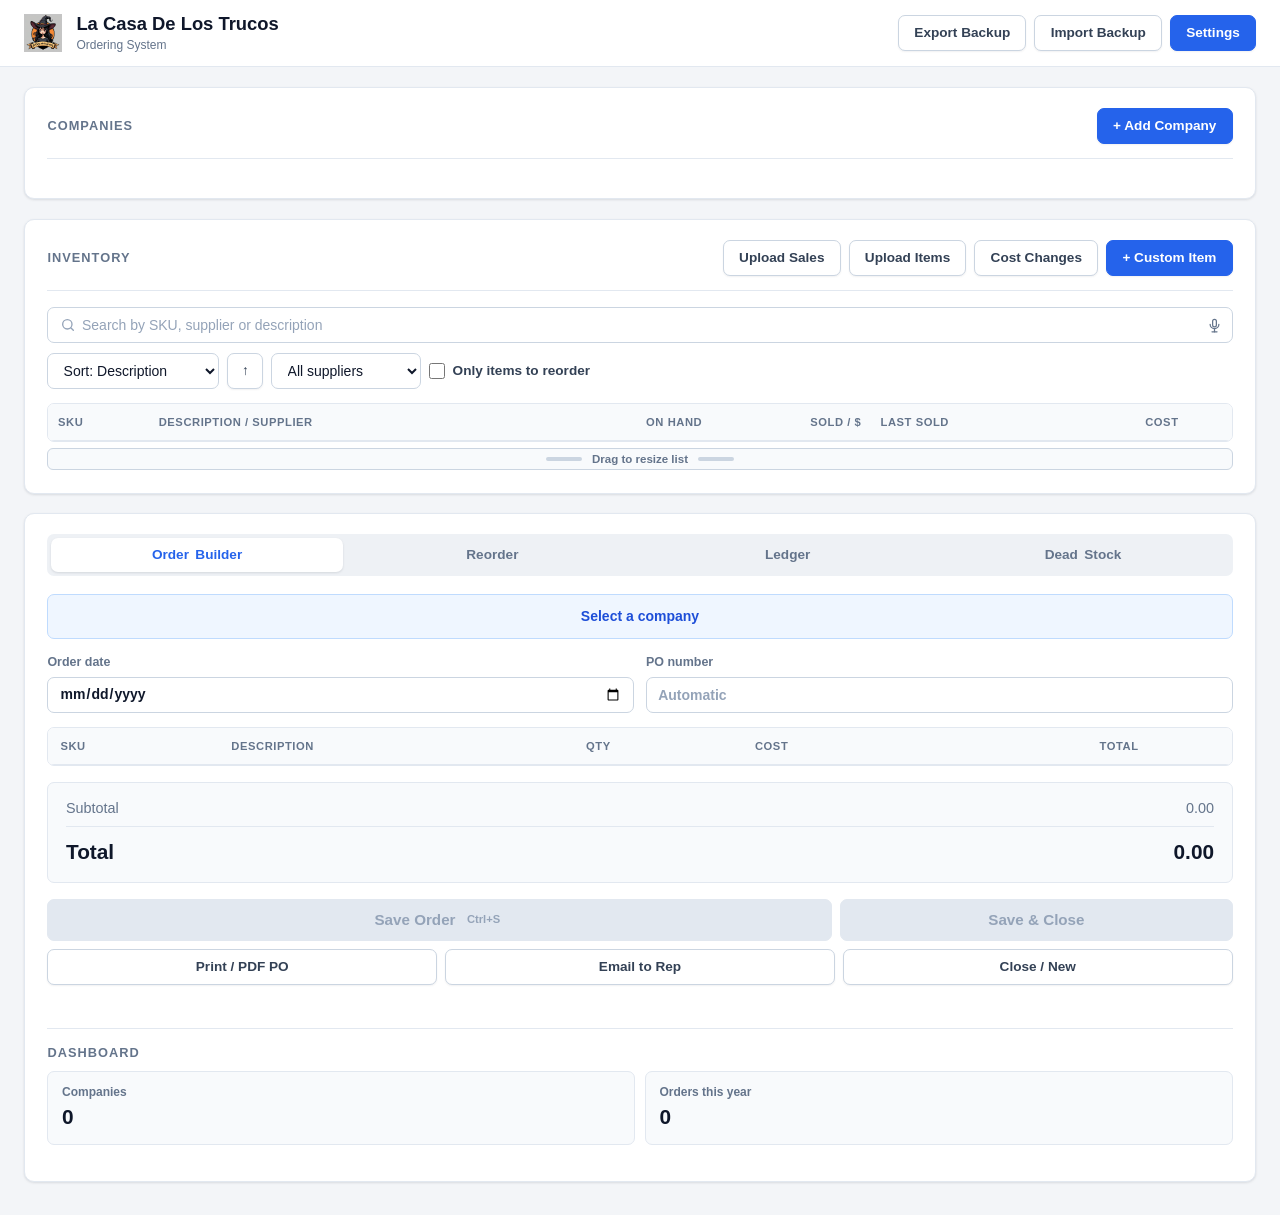
==== commit 61b6e6f6: "Add files via upload" ====
--- a/index.html
+++ b/index.html
@@ -4,10 +4,12 @@
     <meta charset="UTF-8">
     <meta name="viewport" content="width=device-width, initial-scale=1.0">
     <title>Ordering System · La Casa De Los Trucos</title>
-    <link rel="stylesheet" href="styles.css?v=2026-11-11j">
+    <link rel="stylesheet" href="styles.css?v=2026-11-12b">
 </head>
 <body>
     <div id="toast"></div>
+    <!-- Shows "Listening…" while speech to text is on -->
+    <div id="voice-status" class="voice-status" role="status" aria-live="polite"></div>
 
     <header>
         <div class="header-content">
@@ -57,7 +59,12 @@
             <input type="file" id="csv-upload-sales" accept=".csv" class="hidden" onchange="handleCSVUpload(event)">
             <input type="file" id="csv-upload-items" accept=".csv" class="hidden" onchange="handleCSVUpload(event)">
 
-            <input type="text" id="search" placeholder="Search by SKU, supplier or description" oninput="filterItems()">
+            <div class="search-wrap">
+                <input type="text" id="search" placeholder="Search by SKU, supplier or description" oninput="filterItems()">
+                <button type="button" id="search-mic" class="search-mic" title="Search by voice (on the r1: hold the side button)" aria-label="Search by voice">
+                    <svg viewBox="0 0 24 24" fill="none" stroke="currentColor" stroke-width="2" stroke-linecap="round" stroke-linejoin="round"><rect x="9" y="2" width="6" height="12" rx="3"/><path d="M5 10a7 7 0 0 0 14 0"/><path d="M12 17v5"/><path d="M8 22h8"/></svg>
+                </button>
+            </div>
             <div class="toolbar-row">
                 <select id="sort" onchange="sortItems()" title="Sort by">
                     <option value="description">Sort: Description</option>
@@ -80,6 +87,12 @@
                 </label>
             </div>
 
+            <!-- r1 only: the table is wider than the screen; swipe it or use the arrows -->
+            <div class="hscroll-bar" aria-hidden="true">
+                <button type="button" class="btn-sm hscroll-btn" onclick="scrollInventorySideways(-1)" title="Scroll left">◀</button>
+                <span>Swipe for Sold &amp; Cost</span>
+                <button type="button" class="btn-sm hscroll-btn" onclick="scrollInventorySideways(1)" title="Scroll right">▶</button>
+            </div>
             <div class="scrollable-table">
                 <table id="inventory-table">
                     <thead>
@@ -639,6 +652,6 @@
     </div>
 
     <script src="xlsx.full.min.js"></script>
-    <script src="app.js?v=2026-11-11j"></script>
+    <script src="app.js?v=2026-11-12b"></script>
 </body>
 </html>
--- a/styles.css
+++ b/styles.css
@@ -780,6 +780,44 @@
 }
 
 /* =====================================================================
+   VOICE SEARCH
+   ===================================================================== */
+.search-wrap { position: relative; }
+.search-wrap #search { padding-right: 2.6rem; }
+.search-mic {
+    position: absolute; right: 4px; top: 4px;
+    width: 28px; height: 28px; padding: 0;
+    border: none; box-shadow: none; background: transparent;
+    color: var(--text-muted); border-radius: 6px;
+}
+.search-mic:hover { background: var(--primary-soft); color: var(--primary); border: none; }
+.search-mic.listening { background: var(--danger); color: #fff; animation: micPulse 1.1s ease-in-out infinite; }
+@keyframes micPulse { 0%, 100% { box-shadow: 0 0 0 0 rgba(220, 38, 38, 0.45); } 50% { box-shadow: 0 0 0 6px rgba(220, 38, 38, 0); } }
+
+.voice-status {
+    position: fixed; left: 50%; top: 14px; transform: translate(-50%, -8px);
+    z-index: 4100;
+    max-width: min(92vw, 460px);
+    padding: 0.55rem 0.95rem;
+    border-radius: 999px;
+    background: var(--text-main); color: #fff;
+    font-size: 0.85rem; font-weight: 600; text-align: center;
+    box-shadow: var(--shadow-lg);
+    opacity: 0; pointer-events: none;
+    transition: opacity 0.15s, transform 0.15s;
+}
+.voice-status.show { opacity: 1; transform: translate(-50%, 0); }
+.voice-status.listening { background: var(--danger); }
+.voice-status.listening::before { content: '● '; animation: blink 1s steps(2) infinite; }
+.voice-status.working { background: #1e40af; }
+.voice-status.done { background: #047857; }
+.voice-status.error { background: #92400e; }
+@keyframes blink { 50% { opacity: 0.2; } }
+
+body.compact .search-mic { top: 2px; width: 28px; height: 28px; }
+body.compact .voice-status { top: auto; bottom: 52px; font-size: 0.72rem; padding: 0.4rem 0.7rem; border-radius: 8px; max-width: calc(100vw - 12px); }
+
+/* =====================================================================
    COMPACT LAYOUT (rabbit r1: 240 x 282, and other very small screens)
    Turned on by Settings > Screen layout, or automatically on tiny screens.
    Nothing below affects the desktop layout.
@@ -863,8 +901,6 @@
 body.compact #inv-supplier-filter { flex: 1 1 100%; max-width: none; min-width: 0; }
 body.compact .check-label { height: 26px; font-size: 0.72rem; }
 body.compact #inventory-table th:nth-child(1), body.compact #inventory-table td:nth-child(1),
-body.compact #inventory-table th:nth-child(4), body.compact #inventory-table td:nth-child(4),
-body.compact #inventory-table th:nth-child(5), body.compact #inventory-table td:nth-child(5),
 body.compact #inventory-table th:nth-child(7), body.compact #inventory-table td:nth-child(7) { display: none; }
 body.compact #inventory-table td:nth-child(2) { min-width: 0; }
 body.compact .reorder-flag, body.compact .in-order-tag:not(:empty) { margin-left: 0.2rem; font-size: 0.62rem; padding: 0 5px; }
@@ -945,8 +981,7 @@
 body.compact thead th { white-space: normal; line-height: 1.2; }
 body.compact #inventory-table td:nth-child(2) { word-break: break-word; }
 body.compact #inventory-table td:nth-child(3), body.compact #inventory-table td:nth-child(6) { padding-left: 0.25rem; padding-right: 0.35rem; }
-body.compact #inventory-table th:nth-child(3), body.compact #inventory-table td:nth-child(3),
-body.compact #inventory-table th:nth-child(6), body.compact #inventory-table td:nth-child(6) { width: 1%; }
+
 body.compact #inventory-table th:nth-child(3) { font-size: 0; }
 body.compact #inventory-table th:nth-child(3)::after { content: "Qty"; font-size: 0.6rem; }
 
@@ -963,3 +998,33 @@
     overflow-y: auto; -webkit-overflow-scrolling: touch; overscroll-behavior: contain;
 }
 body.compact #compact-nav { position: static; flex: none; }
+
+
+/* r1: the Items table scrolls sideways; the description column stays pinned on the left */
+.sku-compact { display: none; }
+.hscroll-bar { display: none; }
+body.compact .sku-compact { display: block; }
+body.compact .hscroll-bar {
+    display: flex; align-items: center; justify-content: space-between; gap: 0.3rem;
+    margin-bottom: 0.35rem; font-size: 0.62rem; color: var(--text-muted); text-align: center; line-height: 1.2;
+}
+body.compact .hscroll-btn { width: 30px; height: 26px; padding: 0; font-size: 0.7rem; flex: none; }
+body.compact .scrollable-table { overflow-x: auto; touch-action: pan-y; max-width: 100%; }
+body.compact #inventory-panel { overflow: hidden; }
+body.compact #inventory-table { width: max-content; min-width: 100%; }
+body.compact #inventory-table th, body.compact #inventory-table td { white-space: nowrap; }
+body.compact #inventory-table td:nth-child(2), body.compact #inventory-table th:nth-child(2) {
+    position: sticky; left: 0; z-index: 1;
+    width: 128px; min-width: 128px; max-width: 128px;
+    white-space: normal;
+    background: var(--surface);
+    box-shadow: 1px 0 0 var(--border), 4px 0 6px -4px rgba(15, 23, 42, 0.18);
+}
+body.compact #inventory-table th:nth-child(2) { z-index: 3; background: var(--surface-alt); }
+body.compact #inventory-table tbody tr:hover td:nth-child(2) { background: #f8fafc; }
+body.compact #inventory-table td:nth-child(n+3) { padding-left: 0.5rem; padding-right: 0.5rem; }
+/* keep the content area exactly as wide as the screen, so wide tables scroll inside their box */
+body.compact > main, body.compact > #invoice-alerts { min-width: 0; width: 100%; max-width: 100vw; }
+body.compact main { overflow-x: hidden; }
+body.compact .scrollable-table, body.compact .scrollable-table * { -webkit-user-select: none; user-select: none; }
+body.compact .scrollable-table input { -webkit-user-select: text; user-select: text; }
